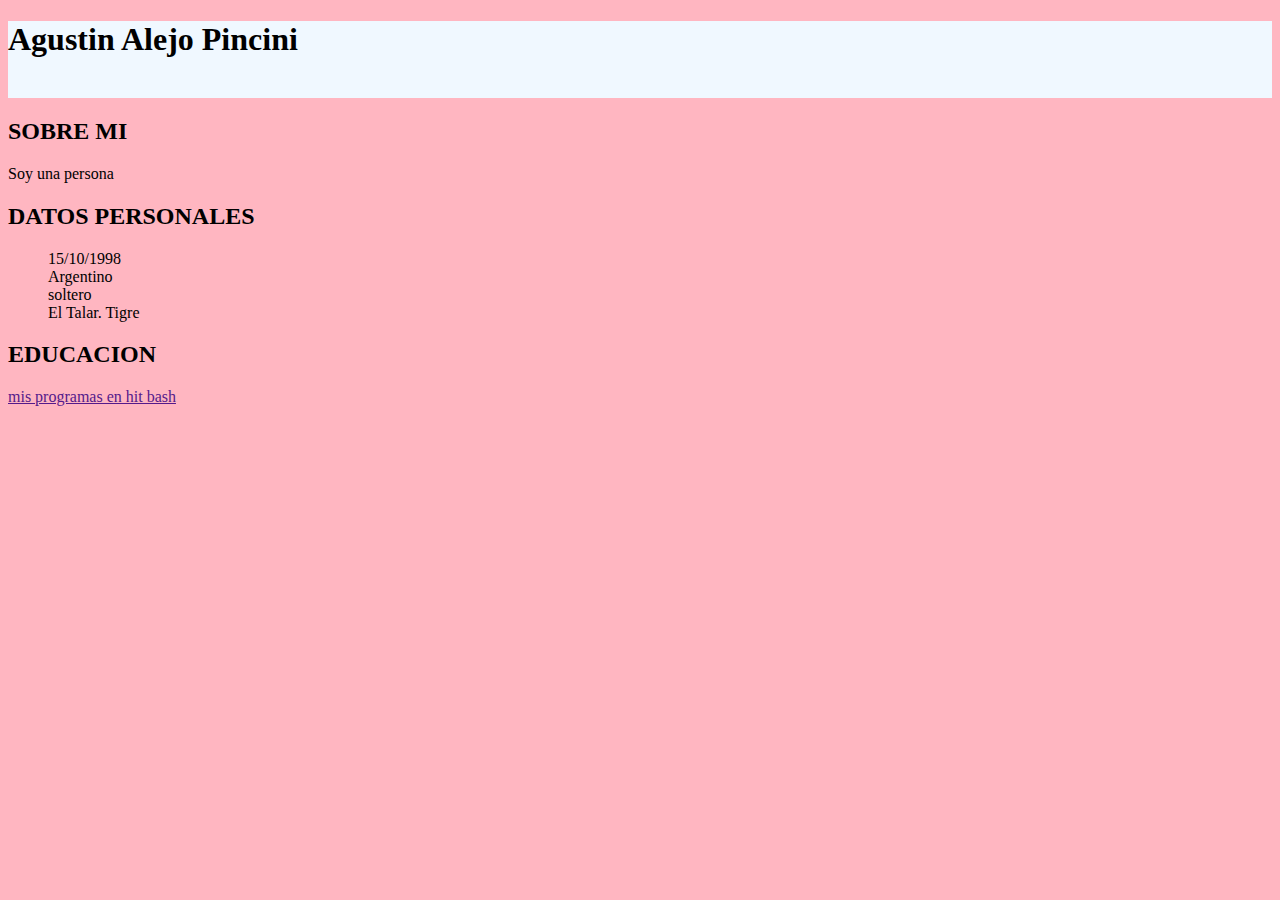
==== index.html @ 4ad3bf3f "mi cv 3" ====
<!DOCTYPE html>
<html lang="es">

<head>
    <meta charset="UTF-8">
    <meta http-equiv="X-UA-Compatible" content="IE=edge">
    <meta name="viewport" content="width=device-width, initial-scale=1.0">
    <title>Mi cv en VSCODE</title>
    <link rel="stylesheet" href="style.css">
    <link href="https: //fonts.googleapis.com/css2? family= Tilt+Prism & display=swap" rel="stylesheet">    
    
</head>

<body>
    <header>
       <seccion class=hero>
          <h1> Agustin Alejo Pincini</h1>
          <img >
       </seccion>
      </div>
    
    </header>
      <div class="sobre mi">
         <h2> SOBRE MI</h2> 
         <p> Soy una persona 
         
         </p>
      </div>
      <div class="datos">
         <h2> DATOS PERSONALES</h2>
         <ul>
            <li>15/10/1998</li>
            <li>Argentino</li>
            <li>soltero</li>
            <li>El Talar. Tigre</li>
         </ul>
      </div>
      <div class="estudios">
          <h2>EDUCACION</h2>
          <ul>
            <li></li>
            <li></li>
            <li></li>
            <li></li>
            <li></li>
            <li></li>
          </ul>
      </div>
      <div class="experiencia">
        <h2></h2>
         <p>

         </p>

      </div>
      <div class= "enlace hit">
         <nav> 
            <a href=> mis programas en hit bash </a> 
            
        </nav>
      </div>
       
      
      <footer>
         <div class= "conteiner 2"> 
   
        </div>
     </footer>
</body>

</html>
---- style.css ----
*{
font-family: 'Tilt Prism', cursiva;
}

header {
    background-color: aliceblue;
    box-sizing: border-box;
    margin: 0;
}


body {
    
    background-color: rgb(255, 182, 193);
    box-sizing: border-box;
    margin: 60;
    

}


ul{
    list-style: none;
}
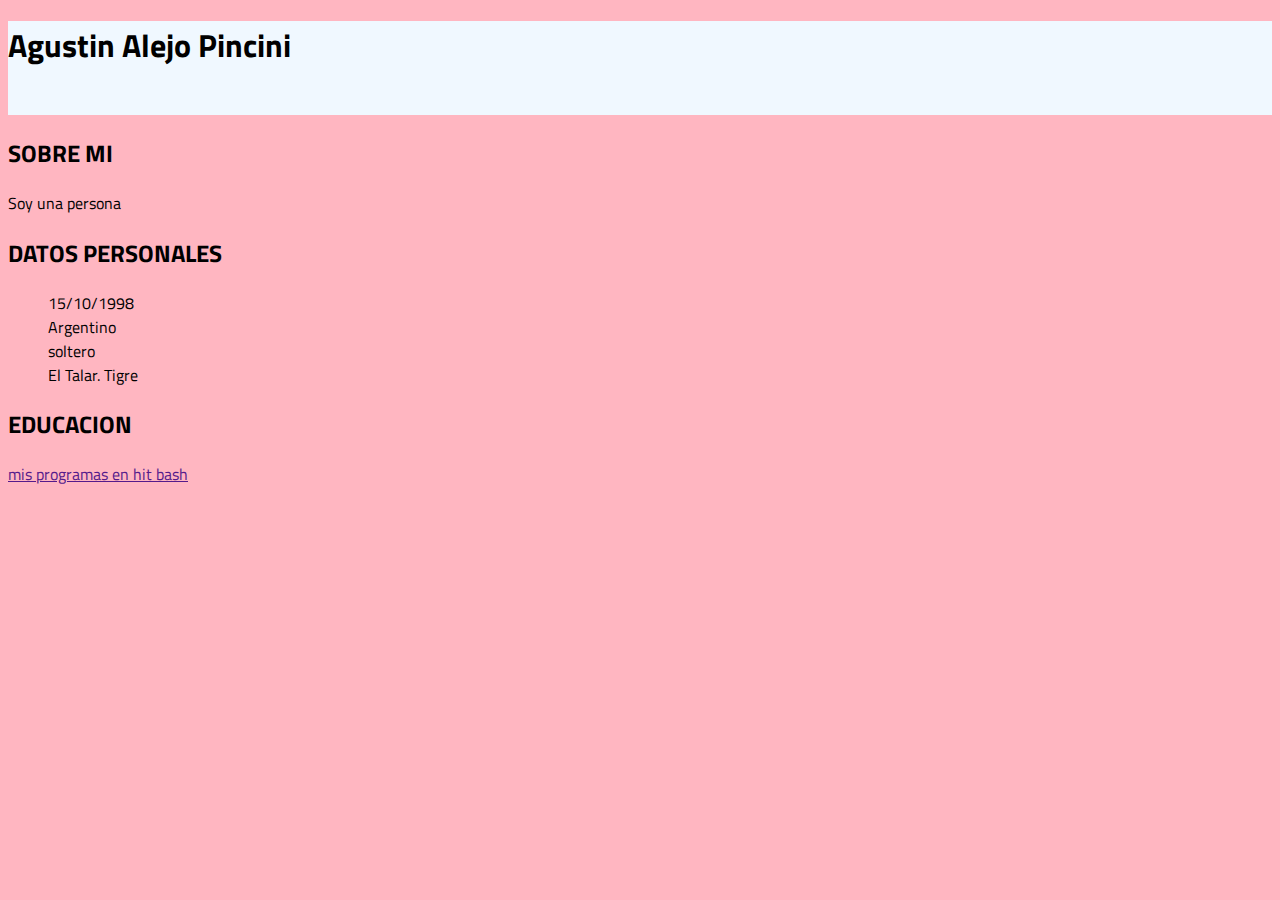
==== commit 16668c46: "mi cv 4" ====
--- a/index.html
+++ b/index.html
@@ -6,8 +6,9 @@
     <meta http-equiv="X-UA-Compatible" content="IE=edge">
     <meta name="viewport" content="width=device-width, initial-scale=1.0">
     <title>Mi cv en VSCODE</title>
+    <link href="https://fonts.googleapis.com/css2?family=Titillium+Web:wght@300&display=swap" rel="stylesheet" >
     <link rel="stylesheet" href="style.css">
-    <link href="https: //fonts.googleapis.com/css2? family= Tilt+Prism & display=swap" rel="stylesheet">    
+        
     
 </head>
 
--- a/style.css
+++ b/style.css
@@ -1,5 +1,5 @@
 *{
-font-family: 'Tilt Prism', cursiva;
+font-family: 'Titillium Web', sans-serif;
 }
 
 header {
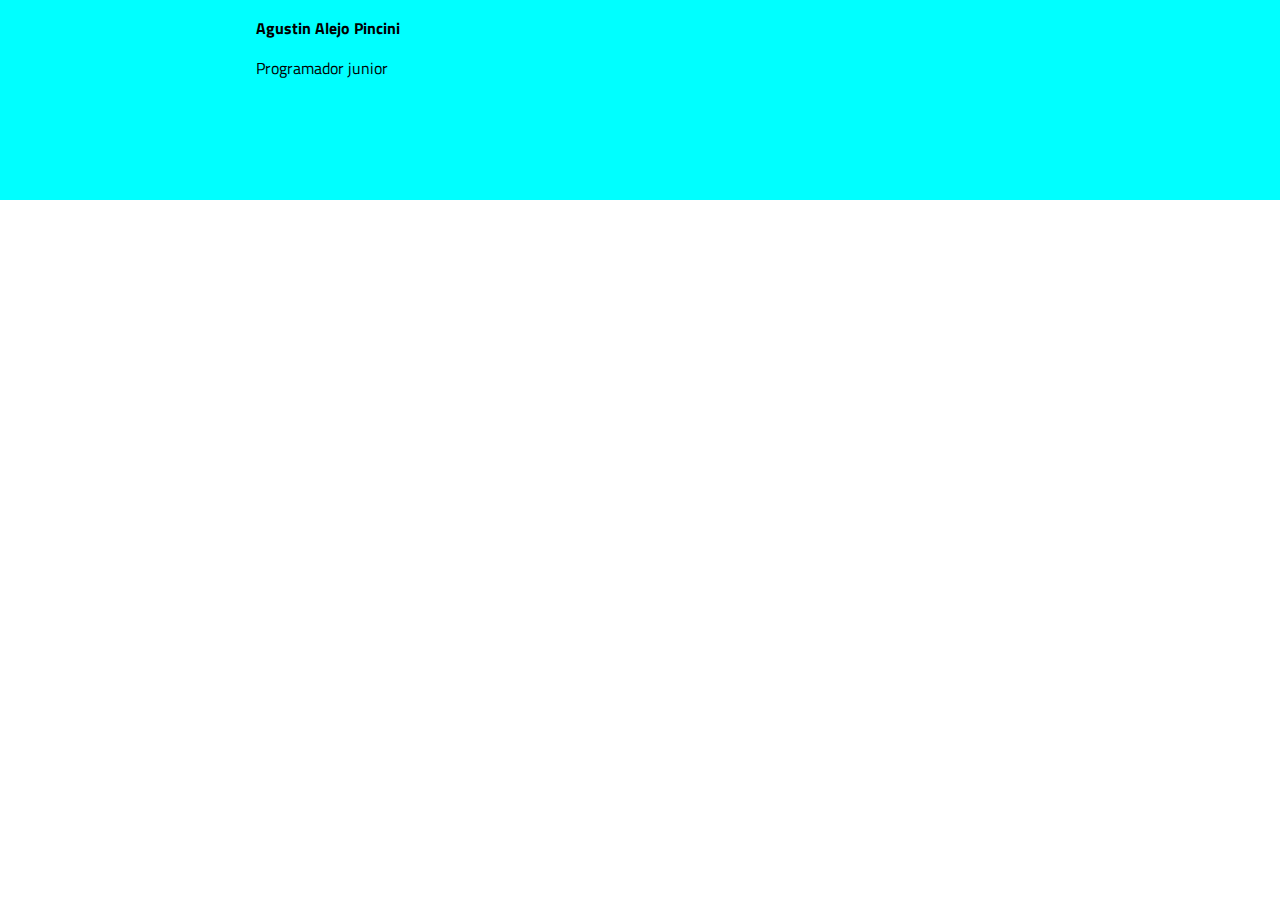
==== commit 4ead0e73: "cv parte 5" ====
--- a/index.html
+++ b/index.html
@@ -3,70 +3,20 @@
 
 <head>
     <meta charset="UTF-8">
-    <meta http-equiv="X-UA-Compatible" content="IE=edge">
     <meta name="viewport" content="width=device-width, initial-scale=1.0">
     <title>Mi cv en VSCODE</title>
     <link href="https://fonts.googleapis.com/css2?family=Titillium+Web:wght@300&display=swap" rel="stylesheet" >
     <link rel="stylesheet" href="style.css">
-        
-    
 </head>
 
 <body>
-    <header>
-       <seccion class=hero>
-          <h1> Agustin Alejo Pincini</h1>
-          <img >
-       </seccion>
-      </div>
-    
-    </header>
-      <div class="sobre mi">
-         <h2> SOBRE MI</h2> 
-         <p> Soy una persona 
-         
-         </p>
-      </div>
-      <div class="datos">
-         <h2> DATOS PERSONALES</h2>
-         <ul>
-            <li>15/10/1998</li>
-            <li>Argentino</li>
-            <li>soltero</li>
-            <li>El Talar. Tigre</li>
-         </ul>
-      </div>
-      <div class="estudios">
-          <h2>EDUCACION</h2>
-          <ul>
-            <li></li>
-            <li></li>
-            <li></li>
-            <li></li>
-            <li></li>
-            <li></li>
-          </ul>
-      </div>
-      <div class="experiencia">
-        <h2></h2>
-         <p>
-
-         </p>
-
-      </div>
-      <div class= "enlace hit">
-         <nav> 
-            <a href=> mis programas en hit bash </a> 
-            
-        </nav>
-      </div>
-       
+     
+   <div class="name">
+       <div class="personal"> 
+          <p class="a-1"> Agustin Alejo Pincini </p>
+          <p class="a-2">Programador junior</p>
+       </div>        
+   
+   </div>
       
-      <footer>
-         <div class= "conteiner 2"> 
-   
-        </div>
-     </footer>
-</body>
-
-</html>+</html>   --- a/style.css
+++ b/style.css
@@ -1,27 +1,38 @@
-*{
-font-family: 'Titillium Web', sans-serif;
+body {
+
+    background-color: white;
+    margin:0;
+    padding:0;
+    font-family: 'Titillium Web', sans-serif;
+    list-style: none;
 }
 
-header {
-    background-color: aliceblue;
-    box-sizing: border-box;
-    margin: 0;
-}
+ .name {
+    height: 200px;
+    width: 100%;
+    background:aqua;
+    
+    
+ }
 
+ 
+ .name .personal {  
+    height: 35xp;
+    width: 50%; 
+    color:black;
+    position: absolute;
+    right: 30%;
+    
+    
+ }
 
-body {
-    
-    background-color: rgb(255, 182, 193);
-    box-sizing: border-box;
-    margin: 60;
+.name .personal .a-1{
+    font-weight: bolder;
     
 
 }
+ 
+.name .personal .a-2{
 
 
-ul{
-    list-style: none;
-}
-
-
-
+}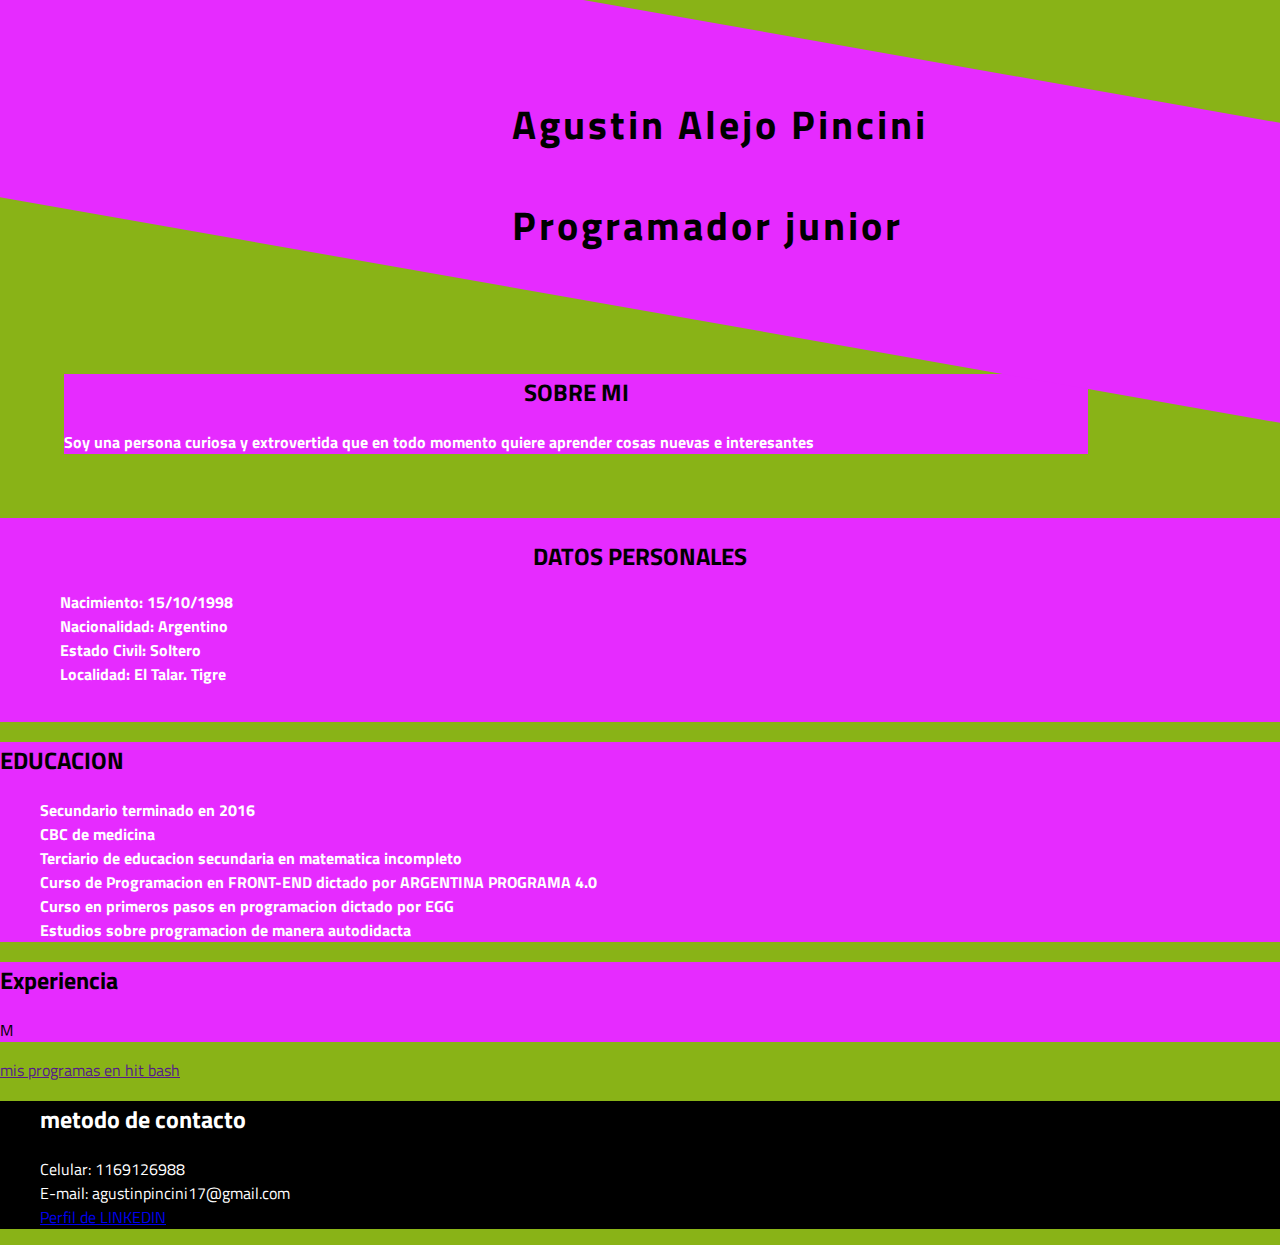
==== commit 23e5cc46: "mi cv 6" ====
--- a/index.html
+++ b/index.html
@@ -11,12 +11,72 @@
 
 <body>
      
-   <div class="name">
-       <div class="personal"> 
-          <p class="a-1"> Agustin Alejo Pincini </p>
-          <p class="a-2">Programador junior</p>
-       </div>        
+     <div class="name">
+           <div class="personal"> 
+             <p class="a-1"> Agustin Alejo Pincini </p>
+             <p class="a-2">Programador junior</p>
+          </div>        
    
-   </div>
-      
+    </div>
+   
+     <div class="sobremi">
+          <div class="segunda"> 
+             <h2 class="dato1"> SOBRE MI</h2> 
+            <p class="dato1-a"> Soy una persona curiosa y extrovertida que en todo momento quiere aprender cosas nuevas e interesantes </p>
+         </div>
+    </div>
+
+    <div class="datos">
+            <h2 class="dato2"> DATOS PERSONALES</h2>
+         <ul class= "primeralista">
+            <li>Nacimiento: 15/10/1998</li>
+            <li>Nacionalidad: Argentino</li>
+            <li>Estado Civil: Soltero</li>
+            <li>Localidad: El Talar. Tigre</li>
+        </ul>
+    </div>
+
+     <div class="estudios">
+            <h2>EDUCACION</h2>
+         <ul class= "segundalista">
+             <li>Secundario terminado en 2016</li>
+             <li>CBC de medicina</li>
+             <li>Terciario de educacion secundaria en matematica incompleto</li>
+             <li>Curso de Programacion en FRONT-END dictado por ARGENTINA PROGRAMA 4.0</li>
+             <li>Curso en primeros pasos en programacion dictado por EGG</li>
+             <li>Estudios sobre programacion de manera autodidacta</li>
+        </ul>
+     </div>
+
+     <div class="experiencia">
+            <h2>Experiencia</h2>
+            <p> M</p>
+
+     </div>
+
+     <div class= "enlace hit">
+        <nav> 
+        <a href=> mis programas en hit bash </a> 
+        </nav>
+     </div>
+
+
+ <footer>
+ 
+    <div class= "conteiner-2"> 
+        <ul>
+           <h2> metodo de contacto </h2> 
+           <li>Celular: 1169126988</li>
+           <li>E-mail: agustinpincini17@gmail.com</li>
+        <nav>  
+           <li> <a href="www.linkedin.com/in/agustin-pincini-59ab29213"> Perfil de LINKEDIN </a> </li>
+        </nav>
+    
+       </ul>
+     </div>
+ </footer>
+</body>
+
+</html>
+
 </html>   --- a/style.css
+++ b/style.css
@@ -1,38 +1,88 @@
 body {
 
-    background-color: white;
+    background-color: rgb(137, 179, 23);
     margin:0;
     padding:0;
     font-family: 'Titillium Web', sans-serif;
-    list-style: none;
+    
 }
 
+ul{
+    list-style-type: none;
+
+}
  .name {
-    height: 200px;
+    height: 300px;
     width: 100%;
-    background:aqua;
-    
-    
+    background: rgb(230, 43, 255);
+    transform: skewY(+10deg);
+    margin-top: 10px;
  }
 
- 
- .name .personal {  
-    height: 35xp;
-    width: 50%; 
-    color:black;
-    position: absolute;
-    right: 30%;
+        .name .personal {  
+          height: 35px;
+          width: 50%; 
+          position: absolute;
+          left: 40%;
+          letter-spacing: 3px;
+          margin-top: 10px;
+          font-size: 40px;
+          transform: skewY(-10deg);
+                       }
+
+           .name .personal .a-1{
+             font-weight:bolder;
+             color:black;
     
-    
- }
+                                }
 
-.name .personal .a-1{
-    font-weight: bolder;
-    
+           .name .personal .a-2{
+             font-weight:bolder     
+                               }
 
+.sobremi{
+    width:80%;  
+    margin: 5%;
+    background: rgb(230, 43, 255);
 }
- 
-.name .personal .a-2{
+        
+      .dato1{
+        text-align: center;
+      }    
+        .sobremi .dato1-a{
+               color: white;
+               font-weight:bolder
+        }
+.datos{
+    padding: 20px;
+    background: rgb(230, 43, 255);
+      }
+
+        .datos .dato2{
+            text-align: center;
+            padding: 0;
+            margin: 0;
+        }   
+                 .datos .primeralista{
+                  font-weight:bolder;
+                  color: white;  
+                          }
+
+.estudios{
+    background: rgb(230, 43, 255);
+}
+
+       .estudios .segundalista{
+          font-weight:bolder;
+          color: white;                  }
+
+.experiencia{
+    background: rgb(230, 43, 255);
+}
 
 
+.conteiner-2{
+    background: black;
+    color: white;
+
 }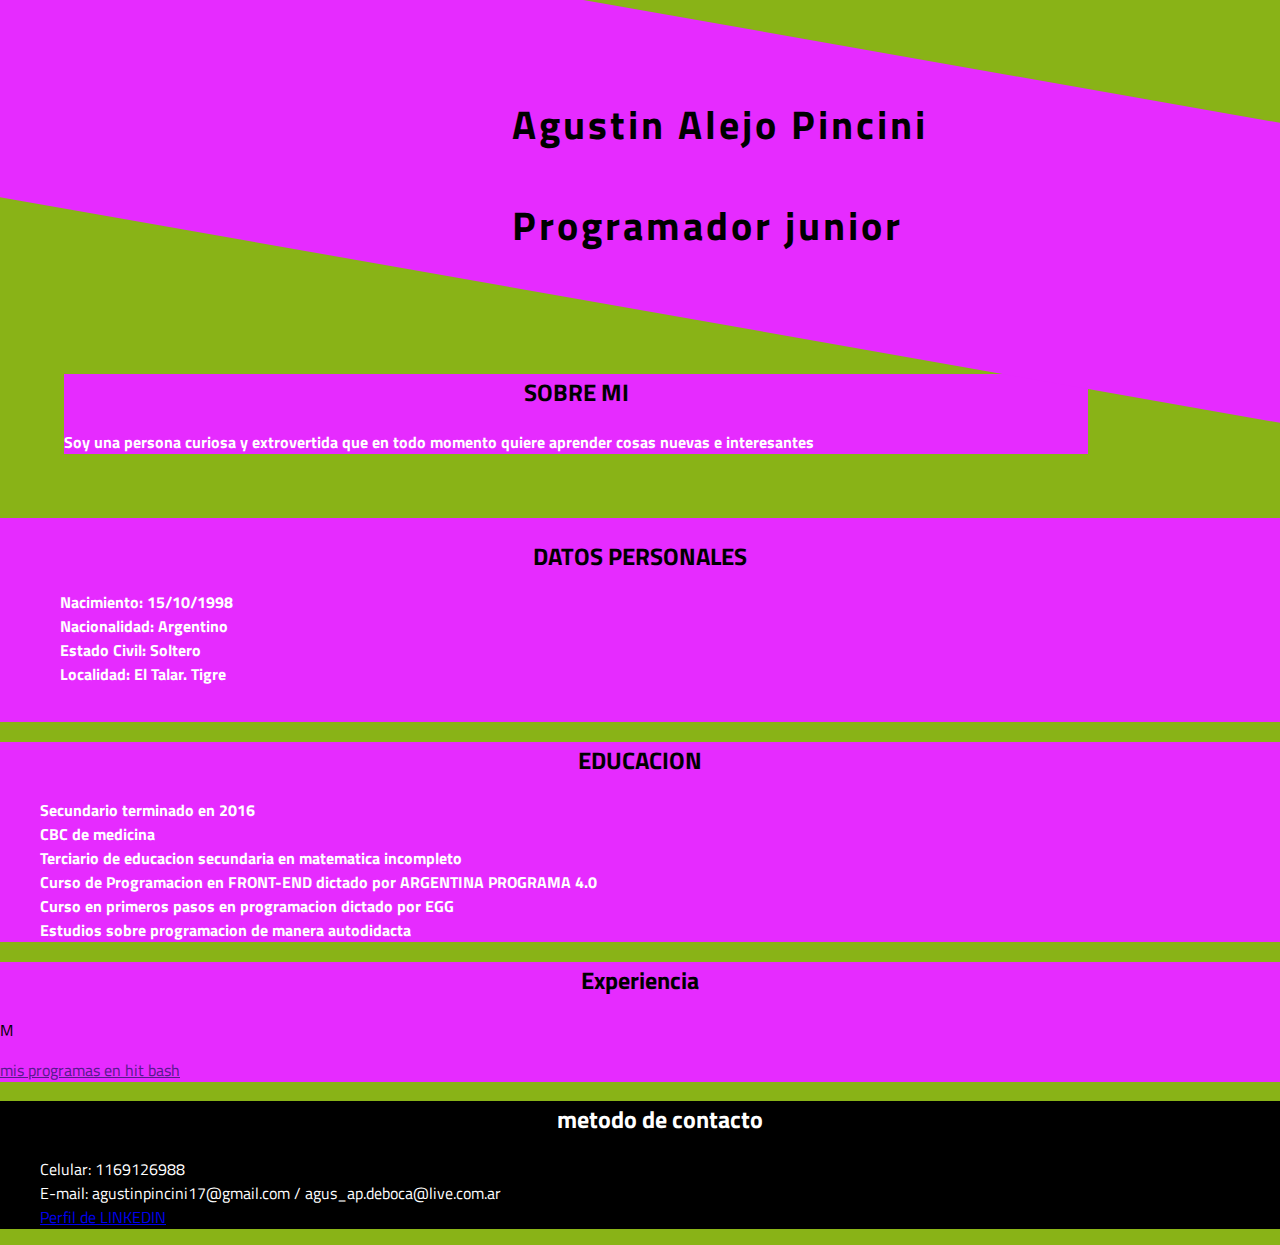
==== commit 3d84975a: "mi cv 6" ====
--- a/index.html
+++ b/index.html
@@ -37,7 +37,7 @@
     </div>
 
      <div class="estudios">
-            <h2>EDUCACION</h2>
+            <h2 class="dato3">EDUCACION</h2>
          <ul class= "segundalista">
              <li>Secundario terminado en 2016</li>
              <li>CBC de medicina</li>
@@ -49,25 +49,25 @@
      </div>
 
      <div class="experiencia">
-            <h2>Experiencia</h2>
+            <h2 class="dato4">Experiencia</h2>
             <p> M</p>
-
-     </div>
-
      <div class= "enlace hit">
         <nav> 
         <a href=> mis programas en hit bash </a> 
         </nav>
      </div>
 
+     </div>
+
+     
 
  <footer>
  
     <div class= "conteiner-2"> 
         <ul>
-           <h2> metodo de contacto </h2> 
+           <h2 class="dato5"> metodo de contacto </h2> 
            <li>Celular: 1169126988</li>
-           <li>E-mail: agustinpincini17@gmail.com</li>
+           <li>E-mail: agustinpincini17@gmail.com / agus_ap.deboca@live.com.ar</li>
         <nav>  
            <li> <a href="www.linkedin.com/in/agustin-pincini-59ab29213"> Perfil de LINKEDIN </a> </li>
         </nav>
--- a/style.css
+++ b/style.css
@@ -47,42 +47,50 @@
 }
         
       .dato1{
-        text-align: center;
+        text-align:center;
       }    
-        .sobremi .dato1-a{
+       .sobremi .dato1-a{
                color: white;
                font-weight:bolder
         }
 .datos{
     padding: 20px;
-    background: rgb(230, 43, 255);
-      }
+    background: rgb(230, 43, 255);}
+      
 
         .datos .dato2{
             text-align: center;
             padding: 0;
-            margin: 0;
-        }   
-                 .datos .primeralista{
+            margin: 0;}
+           
+        .datos .primeralista{
                   font-weight:bolder;
-                  color: white;  
-                          }
+                  color: white;}  
+                          
 
 .estudios{
     background: rgb(230, 43, 255);
-}
+       }
 
-       .estudios .segundalista{
-          font-weight:bolder;
-          color: white;                  }
+        .estudios .dato3 {
+            text-align: center;}
+
+        .estudios .segundalista{
+            font-weight:bolder;
+            color: white;}
 
 .experiencia{
-    background: rgb(230, 43, 255);
-}
+    background: rgb(230, 43, 255);}
+      
+    .experiencia .dato4 {
+        text-align: center;
+    }
 
 
 .conteiner-2{
     background: black;
-    color: white;
+    color: white;}
 
-}+   .conteiner-2 .dato5{
+    text-align: center;
+   }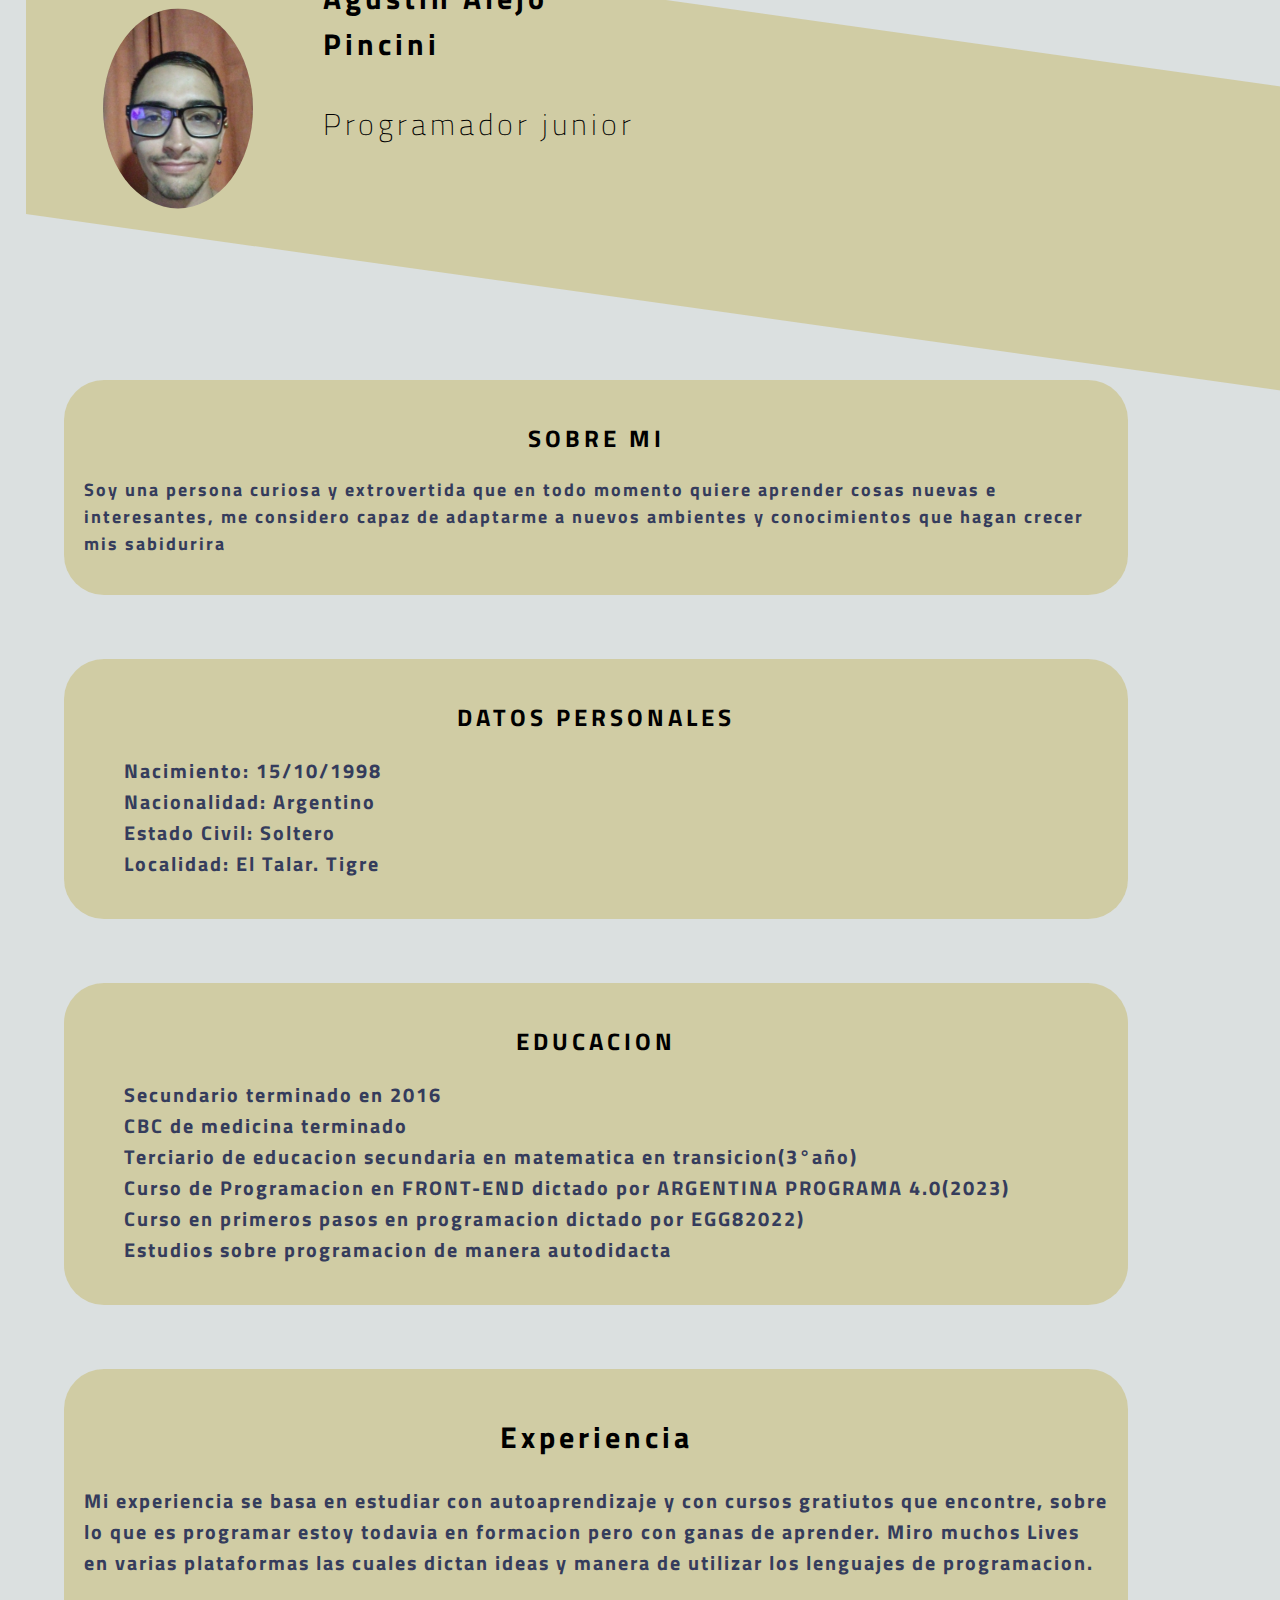
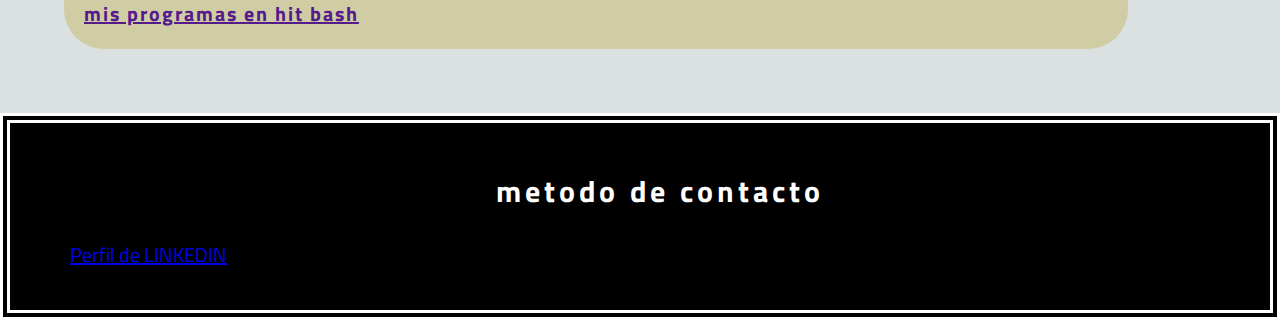
==== commit 588f2cd6: "mi cv 7" ====
--- a/index.html
+++ b/index.html
@@ -12,7 +12,11 @@
 <body>
      
      <div class="name">
-           <div class="personal"> 
+      <div class="fotoperfil"> 
+      <img src="IMG_20230224_043134_812.webp" alt="">
+      
+    </div>       
+          <div class="personal"> 
              <p class="a-1"> Agustin Alejo Pincini </p>
              <p class="a-2">Programador junior</p>
           </div>        
@@ -22,7 +26,9 @@
      <div class="sobremi">
           <div class="segunda"> 
              <h2 class="dato1"> SOBRE MI</h2> 
-            <p class="dato1-a"> Soy una persona curiosa y extrovertida que en todo momento quiere aprender cosas nuevas e interesantes </p>
+            <p class="dato1-a"> Soy una persona curiosa y extrovertida que en todo momento quiere aprender cosas nuevas e interesantes, me considero
+               capaz de adaptarme a nuevos ambientes y conocimientos que hagan crecer mis sabidurira 
+            </p>
          </div>
     </div>
 
@@ -40,41 +46,43 @@
             <h2 class="dato3">EDUCACION</h2>
          <ul class= "segundalista">
              <li>Secundario terminado en 2016</li>
-             <li>CBC de medicina</li>
-             <li>Terciario de educacion secundaria en matematica incompleto</li>
-             <li>Curso de Programacion en FRONT-END dictado por ARGENTINA PROGRAMA 4.0</li>
-             <li>Curso en primeros pasos en programacion dictado por EGG</li>
+             <li>CBC de medicina terminado</li>
+             <li>Terciario de educacion secundaria en matematica en transicion(3°año)</li>
+             <li>Curso de Programacion en FRONT-END dictado por ARGENTINA PROGRAMA 4.0(2023)</li>
+             <li>Curso en primeros pasos en programacion dictado por EGG82022)</li>
              <li>Estudios sobre programacion de manera autodidacta</li>
         </ul>
      </div>
 
      <div class="experiencia">
             <h2 class="dato4">Experiencia</h2>
-            <p> M</p>
+            <p class="hola"> Mi experiencia se basa en estudiar con autoaprendizaje y con cursos gratiutos que encontre, sobre lo que es programar estoy todavia en formacion
+            pero con ganas de aprender. Miro muchos Lives en varias plataformas las cuales dictan ideas y manera de utilizar los lenguajes de programacion.</p>
+     
+    
      <div class= "enlace hit">
         <nav> 
         <a href=> mis programas en hit bash </a> 
         </nav>
      </div>
-
-     </div>
-
+</div>
      
 
- <footer>
+
+ 
  
     <div class= "conteiner-2"> 
         <ul>
            <h2 class="dato5"> metodo de contacto </h2> 
+           <span class="abrir">
            <li>Celular: 1169126988</li>
            <li>E-mail: agustinpincini17@gmail.com / agus_ap.deboca@live.com.ar</li>
-        <nav>  
-           <li> <a href="www.linkedin.com/in/agustin-pincini-59ab29213"> Perfil de LINKEDIN </a> </li>
-        </nav>
+           </span>
+          <a href="https://www.linkedin.com/public-profile/settings?trk=d_flagship3_profile_self_view_public_profile" target="_blank"> Perfil de LINKEDIN </a>
     
        </ul>
      </div>
- </footer>
+
 </body>
 
 </html>
--- a/style.css
+++ b/style.css
@@ -1,96 +1,175 @@
 body {
 
-    background-color: rgb(137, 179, 23);
+    background-color: rgb(219, 224, 224);
     margin:0;
-    padding:0;
+    padding:0%;
     font-family: 'Titillium Web', sans-serif;
     
 }
 
-ul{
-    list-style-type: none;
+ul{list-style-type: none;}
+ 
+.name {
+    height: 150px;
+    width: 88%;
+    background: rgba(196, 181, 98, 0.479);
+    transform: skewY(+8deg);
+    padding:6%;
+    margin-bottom: 6%;
+    margin-left: 2%;
+    margin-right: 300px;}
+    
+        .name .personal {  
+          
+          width: 50%; 
+          height: 50px; 
+          letter-spacing: 4px;
+          font-size: 30px;
+          transform: skewY(-8deg);
+          top: 0%;
+          bottom: 100%;
+          right: 200%;
+          left: 50%;}
+
+.name .personal .a-1{
+    font-weight:bolder;
+    position: absolute;
+    padding-top: 60%;
+    padding-bottom: 80px;
+    bottom: 40px;
+    margin-left: 220px;
+    margin-bottom: 100px;
+}
+
+.name .personal .a-2{
+    font-weight: lighter;
+    position: absolute;
+    bottom: 40px;
+    padding-top: 80px;;
+    margin-left: 220px;
+    margin-bottom: 100px;
+}
+.name .fotoperfil{
+    top: 25%;   
+    bottom: 40%;
+    left: 5%;
+    width: 150px;
+    height: 200px;
+    border-radius: 75%; 
+    transform: skewY(-8deg); 
+    overflow: hidden}
+
+.name .fotoperfil img{
+    width:150px
 
 }
- .name {
-    height: 300px;
-    width: 100%;
-    background: rgb(230, 43, 255);
-    transform: skewY(+10deg);
-    margin-top: 10px;
- }
+          
 
-        .name .personal {  
-          height: 35px;
-          width: 50%; 
-          position: absolute;
-          left: 40%;
-          letter-spacing: 3px;
-          margin-top: 10px;
-          font-size: 40px;
-          transform: skewY(-10deg);
-                       }
-
-           .name .personal .a-1{
-             font-weight:bolder;
-             color:black;
-    
-                                }
-
-           .name .personal .a-2{
-             font-weight:bolder     
-                               }
 
 .sobremi{
-    width:80%;  
+    width:80%; 
+    height: 60%; 
     margin: 5%;
-    background: rgb(230, 43, 255);
-}
+    background: rgb(196, 181, 98, 0.479);
+    padding: 20px;
+    border-radius: 40px; }
         
-      .dato1{
-        text-align:center;
-      }    
-       .sobremi .dato1-a{
-               color: white;
-               font-weight:bolder
+      .sobremi .dato1{
+        text-align: center;
+        font-size: x-large;
+        position: relative;
+        letter-spacing: 4px;
+        }   
+        .sobremi .dato1:after {
+            content: "";
+            position: absolute;
+            right: 0;
+            bottom: 0;
+            left: 0;
+            height: 2px;
+            width: 100%;
+            color: black;
         }
+       
+      .sobremi .dato1-a{    
+        font-size:  18px;
+        letter-spacing: 2px;
+        color: rgb(53, 60, 92);
+        font-weight:bolder;}
+   
+
 .datos{
     padding: 20px;
-    background: rgb(230, 43, 255);}
+    background: rgb(196, 181, 98, 0.479);
+     width: 80%;
+     height: 80%;
+     margin: 5%;
+     border-radius: 40px; }
       
 
         .datos .dato2{
+            letter-spacing: 4px;
             text-align: center;
-            padding: 0;
-            margin: 0;}
+            border-bottom: 2px black; }
            
         .datos .primeralista{
-                  font-weight:bolder;
-                  color: white;}  
+            letter-spacing: 2px;
+            font-size:  20px;     
+            font-weight:bolder;
+            color: rgb(53, 60, 92);;}  
                           
 
 .estudios{
-    background: rgb(230, 43, 255);
-       }
+    padding: 20px;
+    background: rgb(196, 181, 98, 0.479);
+    width: 80%;
+    height: 80%;
+    margin: 5%;
+    border-radius: 40px; }
 
         .estudios .dato3 {
-            text-align: center;}
+            letter-spacing: 4px;
+            text-align: center;
+           
+        }
 
         .estudios .segundalista{
+            letter-spacing: 2px;
+            font-size:  20px;
             font-weight:bolder;
-            color: white;}
+            color: rgb(53, 60, 92);;}
 
 .experiencia{
-    background: rgb(230, 43, 255);}
+    width: 80%;
+     height: 80%;
+     margin: 5%;
+     border-radius: 40px;
+     padding: 20px;
+     background: rgb(196, 181, 98, 0.479);letter-spacing: 2px;
+     font-size:  20px;     
+     font-weight:bolder;
+     color: rgb(53, 60, 92);}
       
     .experiencia .dato4 {
-        text-align: center;
-    }
+        color: black;
+        letter-spacing: 4px;
+        text-align: center;}
 
+            
 
 .conteiner-2{
     background: black;
-    color: white;}
+    color: white;
+    padding: 20px;
+    font-size: 20px;
+    border-style: double;
+    border-width: 10px;} 
+    
+   .conteiner-2 .dato5{
+    letter-spacing: 4px;
+    text-align: center;
+   }
 
-   .conteiner-2 .dato5{
-    text-align: center;
+   .abrir{
+    display: none;
    }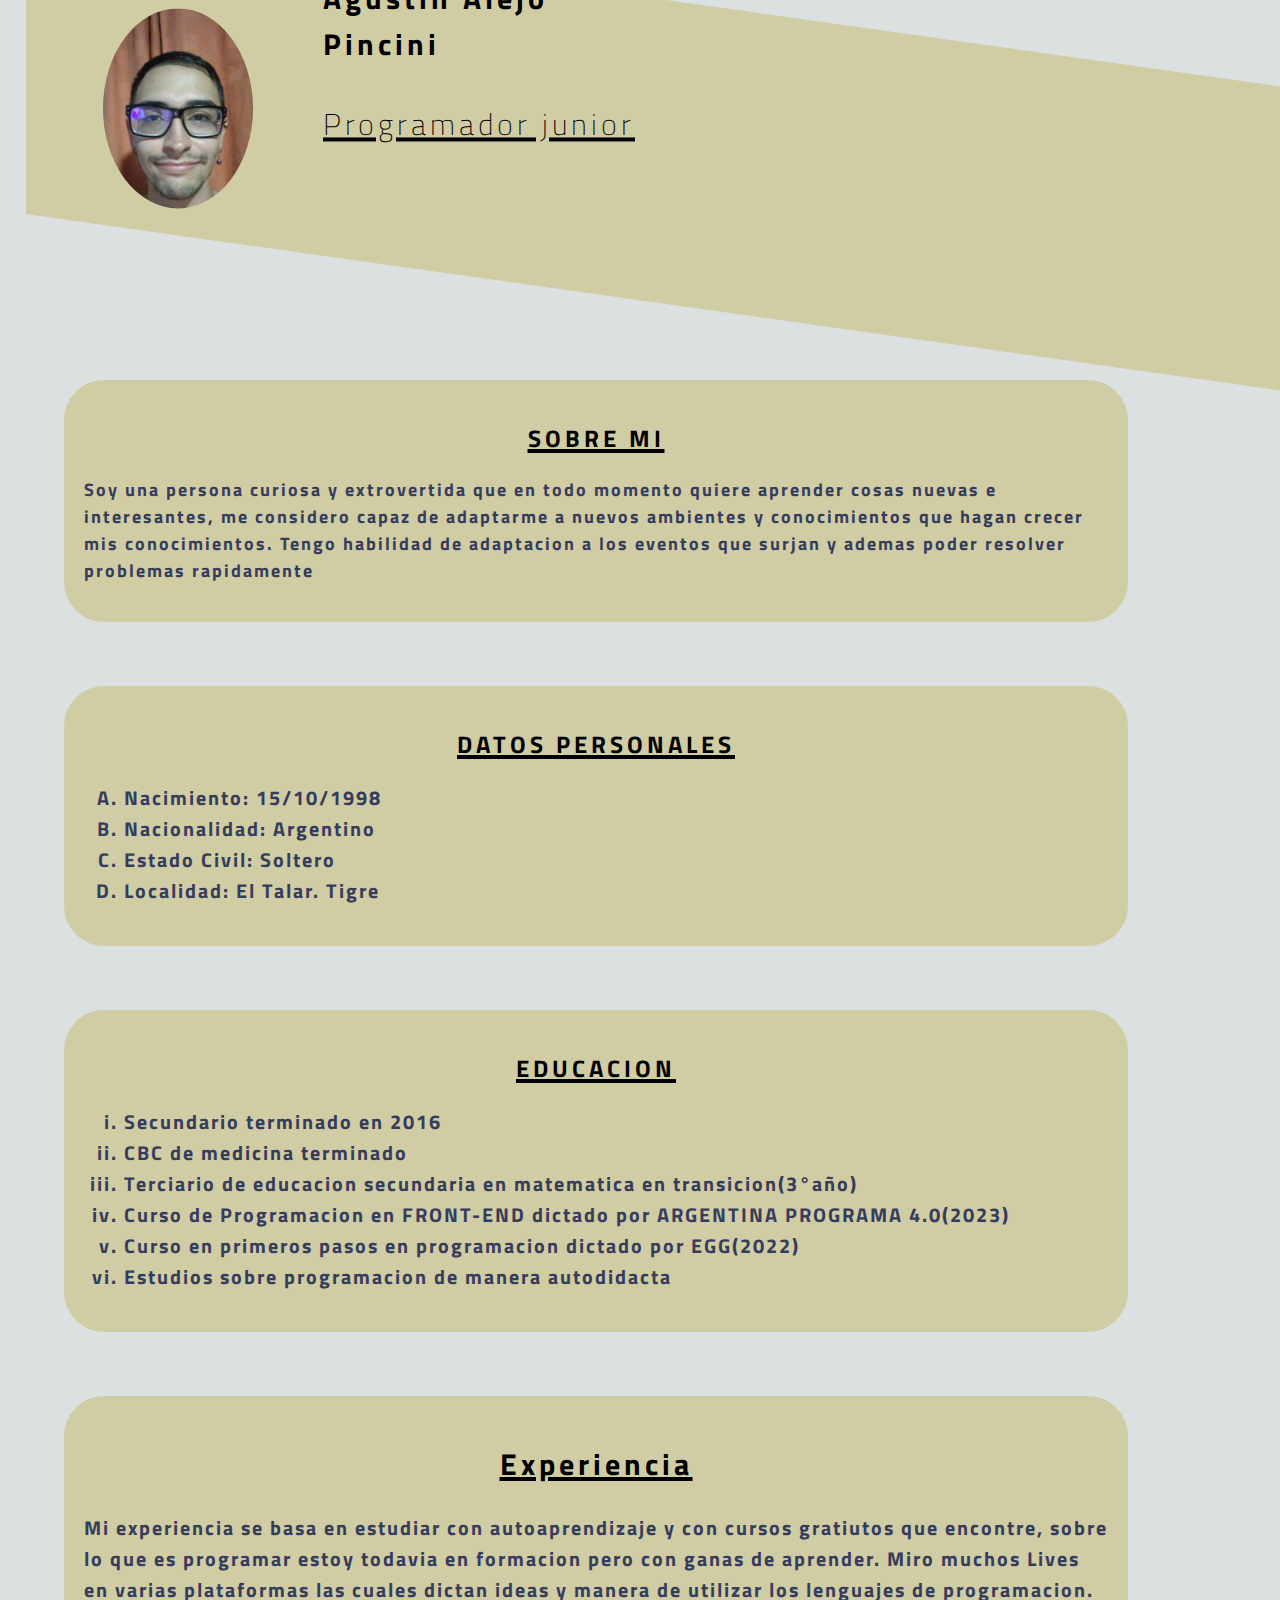
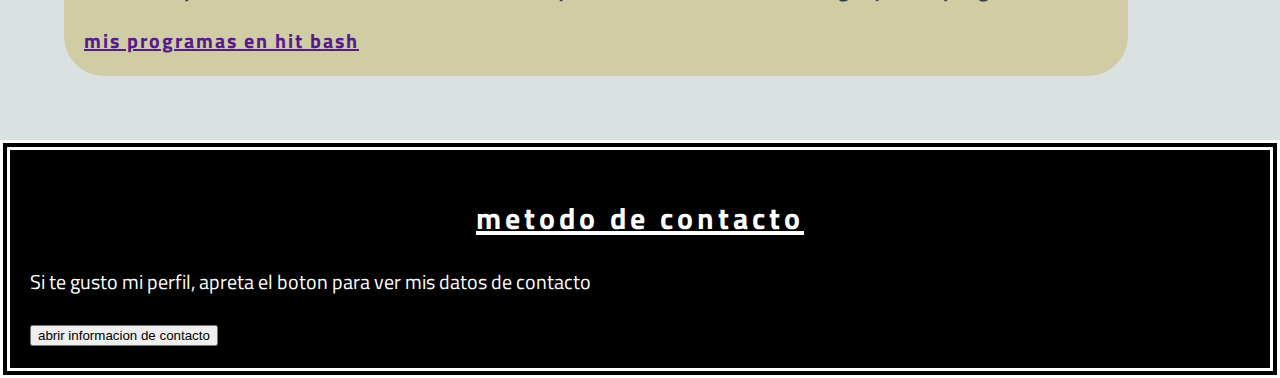
==== commit 0867e207: "mi cv 7" ====
--- a/index.html
+++ b/index.html
@@ -7,6 +7,7 @@
     <title>Mi cv en VSCODE</title>
     <link href="https://fonts.googleapis.com/css2?family=Titillium+Web:wght@300&display=swap" rel="stylesheet" >
     <link rel="stylesheet" href="style.css">
+    <script src="elemet.js"></script>
 </head>
 
 <body>
@@ -17,8 +18,8 @@
       
     </div>       
           <div class="personal"> 
-             <p class="a-1"> Agustin Alejo Pincini </p>
-             <p class="a-2">Programador junior</p>
+             <div class="a-1"> Agustin Alejo Pincini </div>
+             <div class="a-2">Programador junior</div>
           </div>        
    
     </div>
@@ -27,7 +28,8 @@
           <div class="segunda"> 
              <h2 class="dato1"> SOBRE MI</h2> 
             <p class="dato1-a"> Soy una persona curiosa y extrovertida que en todo momento quiere aprender cosas nuevas e interesantes, me considero
-               capaz de adaptarme a nuevos ambientes y conocimientos que hagan crecer mis sabidurira 
+               capaz de adaptarme a nuevos ambientes y conocimientos que hagan crecer mis conocimientos.
+               Tengo habilidad de adaptacion a los eventos que surjan y ademas poder resolver problemas rapidamente
             </p>
          </div>
     </div>
@@ -49,7 +51,7 @@
              <li>CBC de medicina terminado</li>
              <li>Terciario de educacion secundaria en matematica en transicion(3°año)</li>
              <li>Curso de Programacion en FRONT-END dictado por ARGENTINA PROGRAMA 4.0(2023)</li>
-             <li>Curso en primeros pasos en programacion dictado por EGG82022)</li>
+             <li>Curso en primeros pasos en programacion dictado por EGG(2022)</li>
              <li>Estudios sobre programacion de manera autodidacta</li>
         </ul>
      </div>
@@ -68,23 +70,29 @@
 </div>
      
 
+<div class= "conteiner-2"> 
+   <h2 class="dato5"> metodo de contacto </h2>
+   <p>Si te gusto mi perfil, apreta el boton para ver mis datos de contacto</p>
+   <button   id="agus_texto" onclick='cambiodetexto();'> abrir informacion de contacto </button>
+   
+   <div id="abrir">
+   
+   <p>Celular: 1169126***</p>
+   <p>E-mail: agustinpin******@gmail.com.ar / agus_ap.******@live.com.ar</p>
+           
+   <a href="https://www.linkedin.com/public-profile/settings?trk=d_flagship3_profile_self_view_public_profile" target="_blank"> Perfil de LINKEDIN </a> <br>
 
- 
- 
-    <div class= "conteiner-2"> 
-        <ul>
-           <h2 class="dato5"> metodo de contacto </h2> 
-           <span class="abrir">
-           <li>Celular: 1169126988</li>
-           <li>E-mail: agustinpincini17@gmail.com / agus_ap.deboca@live.com.ar</li>
-           </span>
-          <a href="https://www.linkedin.com/public-profile/settings?trk=d_flagship3_profile_self_view_public_profile" target="_blank"> Perfil de LINKEDIN </a>
-    
-       </ul>
-     </div>
+   
+   
+   <button id="abrir_texto" onclick='cambiodetexto2();'> cerrar </button>
+
+   </div>
+       
+       
+ </div>
 
 </body>
 
 </html>
 
-</html>   +  --- a/style.css
+++ b/style.css
@@ -7,7 +7,6 @@
     
 }
 
-ul{list-style-type: none;}
  
 .name {
     height: 150px;
@@ -33,9 +32,10 @@
 
 .name .personal .a-1{
     font-weight:bolder;
-    position: absolute;
+    position: fixed;
     padding-top: 60%;
     padding-bottom: 80px;
+    padding-top: 80px; 
     bottom: 40px;
     margin-left: 220px;
     margin-bottom: 100px;
@@ -43,11 +43,12 @@
 
 .name .personal .a-2{
     font-weight: lighter;
-    position: absolute;
+    position: fixed;
     bottom: 40px;
     padding-top: 80px;;
     margin-left: 220px;
     margin-bottom: 100px;
+    text-decoration: underline 4px ;
 }
 .name .fotoperfil{
     top: 25%;   
@@ -79,17 +80,9 @@
         font-size: x-large;
         position: relative;
         letter-spacing: 4px;
+        text-decoration: underline 4px;
         }   
-        .sobremi .dato1:after {
-            content: "";
-            position: absolute;
-            right: 0;
-            bottom: 0;
-            left: 0;
-            height: 2px;
-            width: 100%;
-            color: black;
-        }
+        
        
       .sobremi .dato1-a{    
         font-size:  18px;
@@ -110,13 +103,15 @@
         .datos .dato2{
             letter-spacing: 4px;
             text-align: center;
-            border-bottom: 2px black; }
+            text-decoration: underline 4px;
+             }
            
         .datos .primeralista{
             letter-spacing: 2px;
             font-size:  20px;     
             font-weight:bolder;
-            color: rgb(53, 60, 92);;}  
+            color: rgb(53, 60, 92);
+            list-style-type: upper-alpha;}  
                           
 
 .estudios{
@@ -130,6 +125,7 @@
         .estudios .dato3 {
             letter-spacing: 4px;
             text-align: center;
+            text-decoration: underline 4px;
            
         }
 
@@ -137,7 +133,8 @@
             letter-spacing: 2px;
             font-size:  20px;
             font-weight:bolder;
-            color: rgb(53, 60, 92);;}
+            color: rgb(53, 60, 92);
+            list-style-type:lower-roman;}
 
 .experiencia{
     width: 80%;
@@ -153,7 +150,8 @@
     .experiencia .dato4 {
         color: black;
         letter-spacing: 4px;
-        text-align: center;}
+        text-align: center;
+        text-decoration: underline 4px;}
 
             
 
@@ -168,8 +166,13 @@
    .conteiner-2 .dato5{
     letter-spacing: 4px;
     text-align: center;
+    text-decoration: underline 4px white ;
    }
 
-   .abrir{
+   #abrir{
     display: none;
+   }
+
+   /*.accion{
+    display: block;
    }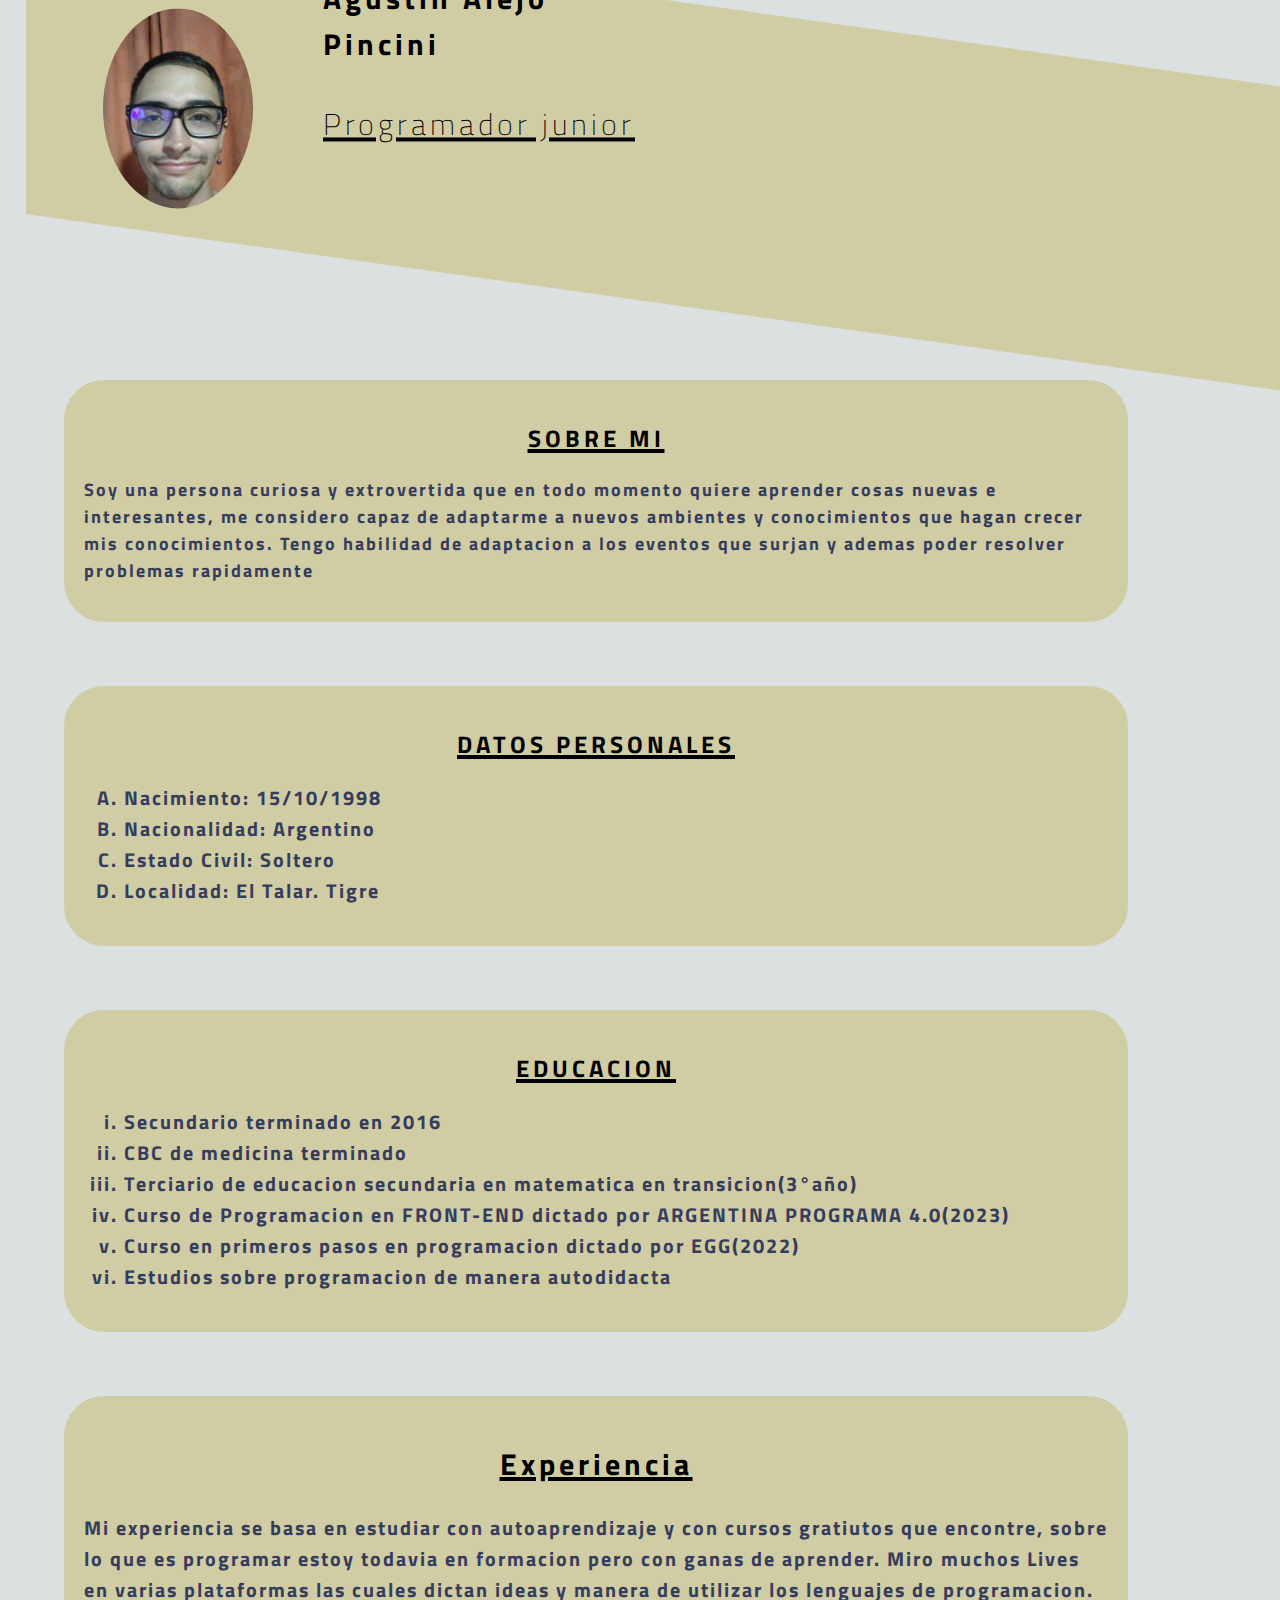
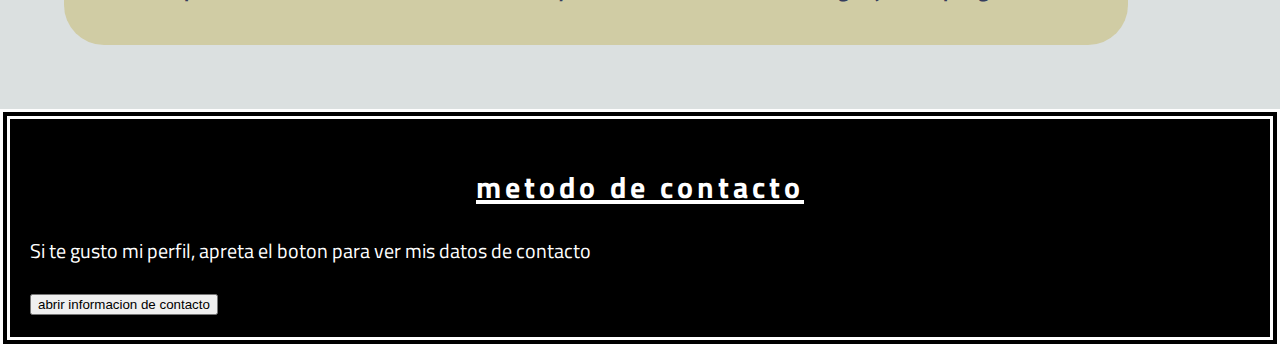
==== commit fd99965f: "cambio del 18/3" ====
--- a/index.html
+++ b/index.html
@@ -60,14 +60,7 @@
             <h2 class="dato4">Experiencia</h2>
             <p class="hola"> Mi experiencia se basa en estudiar con autoaprendizaje y con cursos gratiutos que encontre, sobre lo que es programar estoy todavia en formacion
             pero con ganas de aprender. Miro muchos Lives en varias plataformas las cuales dictan ideas y manera de utilizar los lenguajes de programacion.</p>
-     
-    
-     <div class= "enlace hit">
-        <nav> 
-        <a href=> mis programas en hit bash </a> 
-        </nav>
      </div>
-</div>
      
 
 <div class= "conteiner-2"> 
